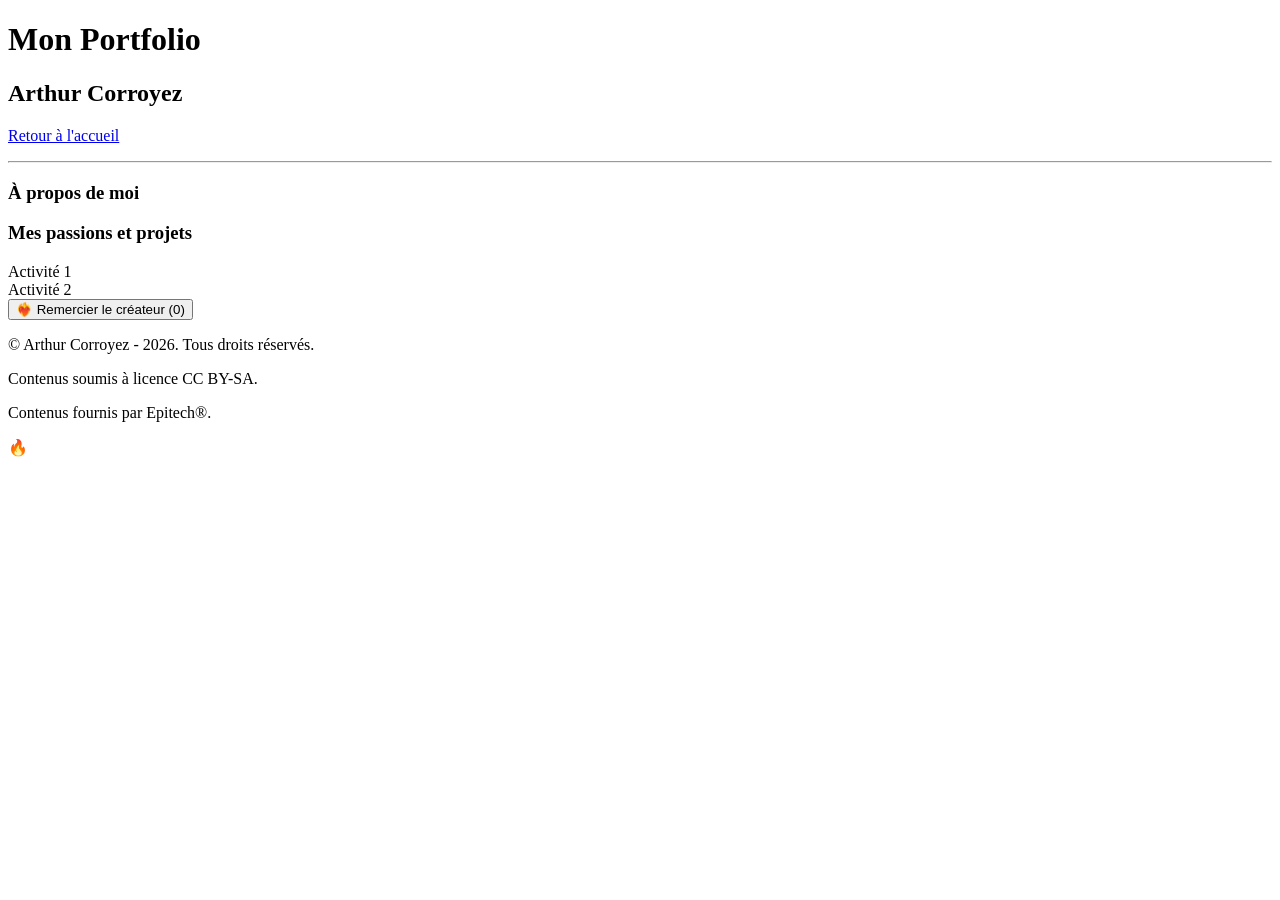
==== index.html @ 4fb03851 "Change stylesheet link from home.css to style.css" ====
<!DOCTYPE html>
<html lang="fr">
<head>
    <meta charset="UTF-8">
    <meta name="viewport" content="width=device-width, initial-scale=1.0">
    <title>Mon Portfolio - Arthur Corroyez</title>
    <link rel="stylesheet" href="./style.css">
</head>
<body>
    <header>
        <h1>Mon Portfolio</h1>
        <h2>Arthur Corroyez</h2>
        <p><a href="home.html">Retour à l'accueil</a></p>
    </header><hr />

    <main>
        <section>
            <h3>À propos de moi</h3>
        </section>

        <section>
            <h3>Mes passions et projets</h3>
            <div class="grid skills-container">
                <div class="skill-tag">Activité 1</div>
                <div class="skill-tag">Activité 2</div>
            </div>
        </section>
    </main>

    <footer class="footer">
        <button id="btn-like" class="like btn">❤️‍🔥 Remercier le créateur (0)</button>
        <p>© Arthur Corroyez - 2026. Tous droits réservés.</p>
        <p>Contenus soumis à licence CC BY-SA.</p>
        <p>Contenus fournis par Epitech®.</p>
    </footer>
    <script src="script.js"></script>
</body>
</html>
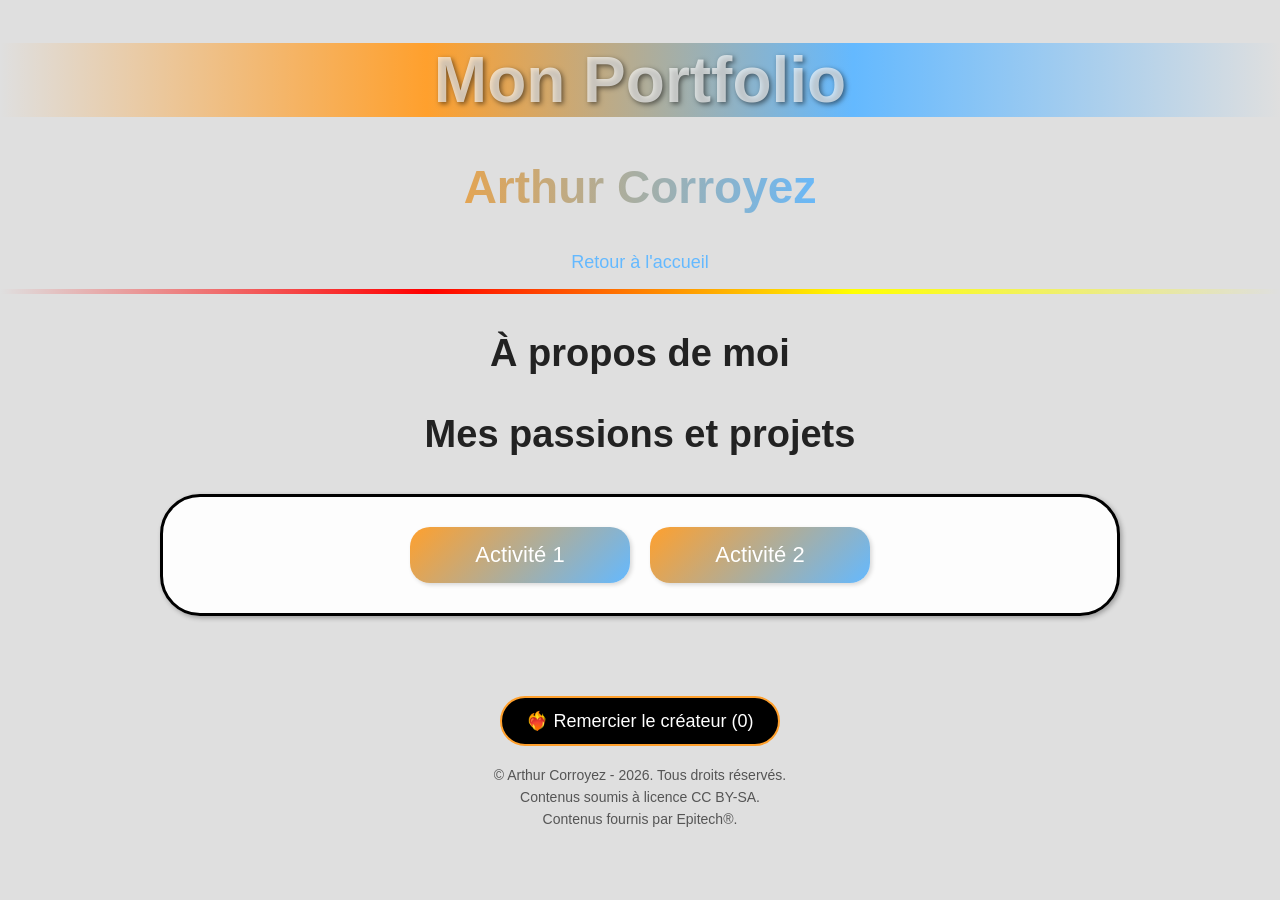
==== commit 51fbd66e: "Update index.html" ====
--- a/index.html
+++ b/index.html
@@ -4,6 +4,7 @@
     <meta charset="UTF-8">
     <meta name="viewport" content="width=device-width, initial-scale=1.0">
     <title>Mon Portfolio - Arthur Corroyez</title>
+    <link rel="icon" type="image/png" href="/Favicon-512-150x150.png">
     <link rel="stylesheet" href="./style.css">
 </head>
 <body>
--- a/style.css
+++ b/style.css
@@ -0,0 +1,173 @@
+body {
+    background: #dfdfdf;
+    scrollbar-color: rgba(155, 100, 120, 1) #dfdfdf; 
+    margin: 0;
+    padding-top: 0px;
+}
+* {
+    font-family: Impact, Haettenschweiler, 'Arial Narrow Bold', sans-serif;
+    font-display: auto;
+    text-align: center;
+    box-sizing: border-box;
+    position: relative;
+}
+header {
+    position: relative;
+    color: #000;
+}
+header a {
+    color: rgb(100, 185, 255);
+    font-size: 18px;
+    text-decoration: none;
+}
+header a:hover {
+    text-decoration: underline;
+    color: rgb(255, 160, 45);
+}
+h1 {
+    font-size: 64px;
+    font-weight: bolder;
+    color: rgba(255, 255, 255, 0.65);
+    background: linear-gradient(to right, rgba(0, 0, 0, 0), rgb(255, 160, 45), rgb(100, 185, 255), rgba(0, 0, 0, 0));
+    text-shadow: 2px 2px 5px rgba(0, 0, 0, 0.5);
+}
+h2 {
+    font-size: 46px;
+    background: linear-gradient(to right, rgb(255, 160, 45) 30%, rgb(100, 185, 255), #ffffff);
+    background-clip: text;
+    -webkit-background-clip: text;
+    -webkit-text-fill-color: transparent;
+}
+h3 {
+    font-size: 38px;
+    color: #222;
+}
+hr {
+    background: linear-gradient(to right, rgba(0, 0, 0, 0), red, yellow, rgba(0, 0, 0, 0));
+    height: 5px;
+    border: 0;
+}
+
+/* Activités */
+.skills-container {
+    border: 3px solid #000;
+    border-radius: 40px;
+    box-shadow: 2px 2px 5px rgba(0, 0, 0, 0.3);
+    width: 75%;
+    margin: 20px auto;
+    background: #fdfdfdfd;
+    padding: 30px;
+
+    display: flex;
+    flex-wrap: wrap;
+    justify-content: center;
+    gap: 20px;
+}
+.skill-tag {
+    background: linear-gradient(135deg, rgb(255, 160, 45), rgb(100, 185, 255));
+    color: white;
+    padding: 15px 25px;
+    border-radius: 20px;
+    font-size: 22px;
+    box-shadow: 2px 2px 4px rgba(0, 0, 0, 0.15);
+    flex: 1;
+    min-width: 140px;
+    max-width: 220px;
+    transition: transform 0.2s ease;
+}
+.skill-tag:hover {
+    transform: scale(1.05);
+}
+
+/* Zone de pied de page */
+.footer {
+    margin-top: 60px;
+    padding: 20px;
+}
+
+.footer p {
+    font-size: 14px;
+    color: #555;
+    margin: 6px 0;
+}
+
+/* Bouton */
+.like {
+    background: #000;
+    color: #fff;
+    border: 2px solid rgb(255, 160, 45);
+    padding: 12px 24px;
+    font-size: 18px;
+    border-radius: 30px;
+    cursor: pointer;
+    transition: all 0.2s ease;
+    margin-bottom: 15px;
+}
+.like:hover {
+    background: rgb(255, 160, 45);
+    color: #000;
+    box-shadow: 0 0 12px rgb(255, 160, 45);
+}
+
+
+/* == FAIT AVEC IA (pour plus de style) == */
+
+/* Style des particules de flammes */
+.flame-particle {
+    position: fixed;
+    pointer-events: none;
+    font-size: 24px;
+    z-index: 9999;
+    /* On utilise la variable CSS envoyée par le JS pour la taille */
+    animation: fadeAndFly 0.8s ease-out forwards;
+}
+
+/* Animation mise à jour pour le mode survolté */
+@keyframes fadeAndFly {
+    0% {
+        transform: translate(-50%, -50%) scale(calc(1 * var(--scale-mult, 1))) translateY(0);
+        opacity: 1;
+    }
+    100% {
+        transform: translate(-50%, -50%) scale(calc(1.6 * var(--scale-mult, 1))) translateY(-120px) rotate(25deg);
+        opacity: 0;
+    }
+}
+
+.mega-flame {
+    position: fixed;
+    bottom: -150px;
+    left: 50%;
+    transform: translateX(-50%) scale(0);
+    font-size: 350px; /* Taille gigantesque */
+    opacity: 0;
+    z-index: 9998;
+    pointer-events: none; /* Ne bloque pas les clics sur la page */
+    transition: transform 0.1s ease, opacity 0.2s ease;
+    filter: blur(4px); /* Léger flou pour un effet d'ambiance de chaleur */
+}
+
+/* Quand la flamme géante s'active */
+.mega-flame.active {
+    opacity: 0.4; /* Transparente pour laisser le texte visible derrière */
+    transform: translateX(-50%) scale(var(--mega-scale, 1));
+}
+
+/* Classe CSS injectée pour faire trembler tout l'écran */
+.shake-screen {
+    animation: tremblement 0.1s infinite;
+}
+
+@keyframes tremblement {
+    0% { transform: translate(2px, 1px) rotate(0deg); }
+    10% { transform: translate(-1px, -2px) rotate(-1deg); }
+    20% { transform: translate(-3px, 0px) rotate(1deg); }
+    30% { transform: translate(0px, 2px) rotate(0deg); }
+    40% { transform: translate(1px, -1px) rotate(1deg); }
+    50% { transform: translate(-1px, 2px) rotate(-1deg); }
+    60% { transform: translate(-3px, 1px) rotate(0deg); }
+    70% { transform: translate(2px, 1px) rotate(-1deg); }
+    80% { transform: translate(-1px, -1px) rotate(1deg); }
+    90% { transform: translate(2px, 2px) rotate(0deg); }
+    100% { transform: translate(1px, -2px) rotate(-1deg); }
+}
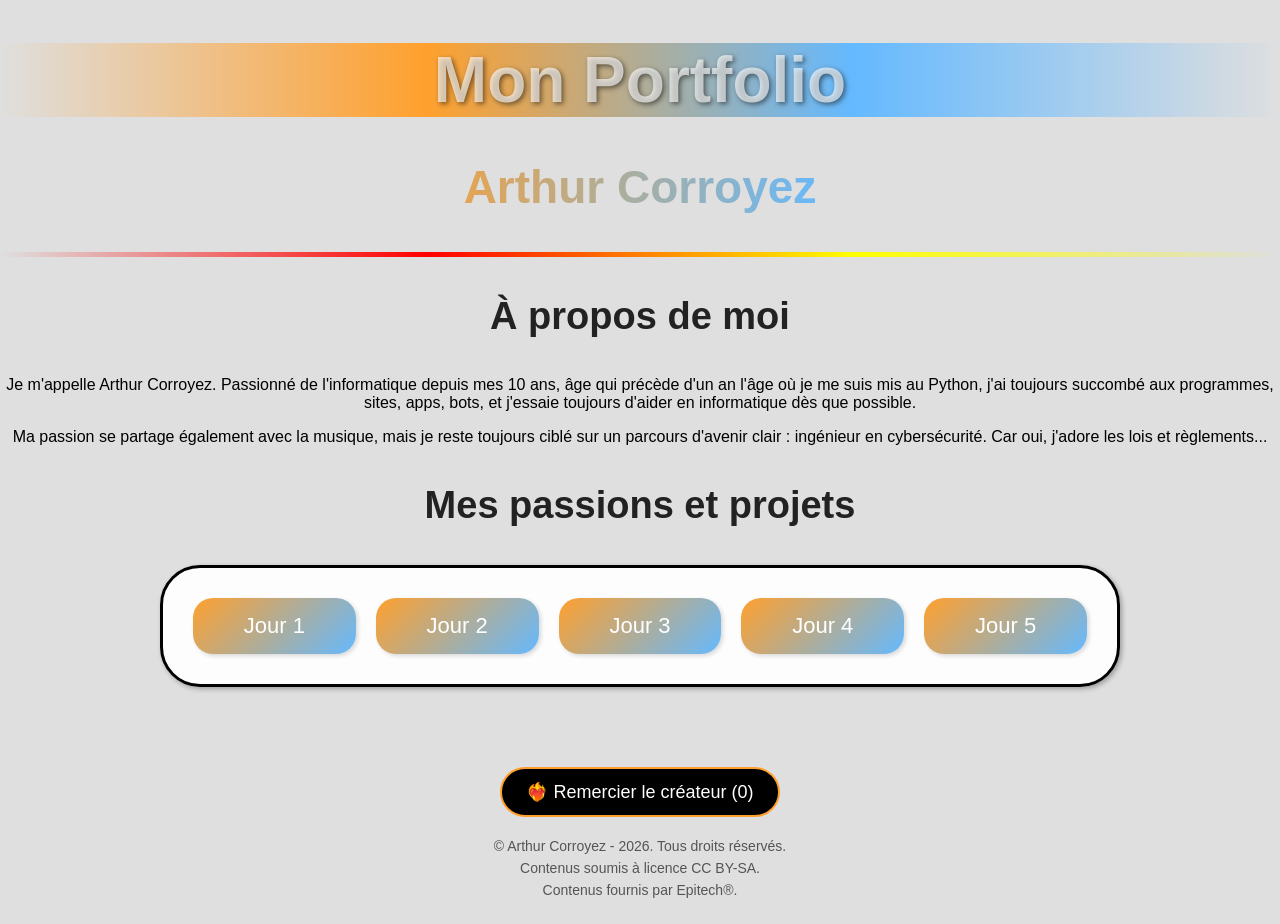
==== commit 8a727463: "Enhance portfolio with personal details and skills Added personal introduction and updated skill tag" ====
--- a/index.html
+++ b/index.html
@@ -4,26 +4,30 @@
     <meta charset="UTF-8">
     <meta name="viewport" content="width=device-width, initial-scale=1.0">
     <title>Mon Portfolio - Arthur Corroyez</title>
-    <link rel="icon" type="image/png" href="/Favicon-512-150x150.png">
+    <link rel="icon" type="image/png" href="./Favicon-512-150x150.png" />
     <link rel="stylesheet" href="./style.css">
 </head>
 <body>
     <header>
         <h1>Mon Portfolio</h1>
         <h2>Arthur Corroyez</h2>
-        <p><a href="home.html">Retour à l'accueil</a></p>
     </header><hr />
 
     <main>
         <section>
             <h3>À propos de moi</h3>
+            <p>Je m'appelle Arthur Corroyez. Passionné de l'informatique depuis mes 10 ans, âge qui précède d'un an l'âge où je me suis mis au Python, j'ai toujours succombé aux programmes, sites, apps, bots, et j'essaie toujours d'aider en informatique dès que possible.</p>
+            <p>Ma passion se partage également avec la musique, mais je reste toujours ciblé sur un parcours d'avenir clair : ingénieur en cybersécurité. Car oui, j'adore les lois et règlements...</p>
         </section>
 
         <section>
             <h3>Mes passions et projets</h3>
             <div class="grid skills-container">
-                <div class="skill-tag">Activité 1</div>
-                <div class="skill-tag">Activité 2</div>
+                <div class="skill-tag">Jour 1</div>
+                <div class="skill-tag">Jour 2</div>
+                <div class="skill-tag">Jour 3</div>
+                <div class="skill-tag">Jour 4</div>
+                <div class="skill-tag">Jour 5</div>
             </div>
         </section>
     </main>
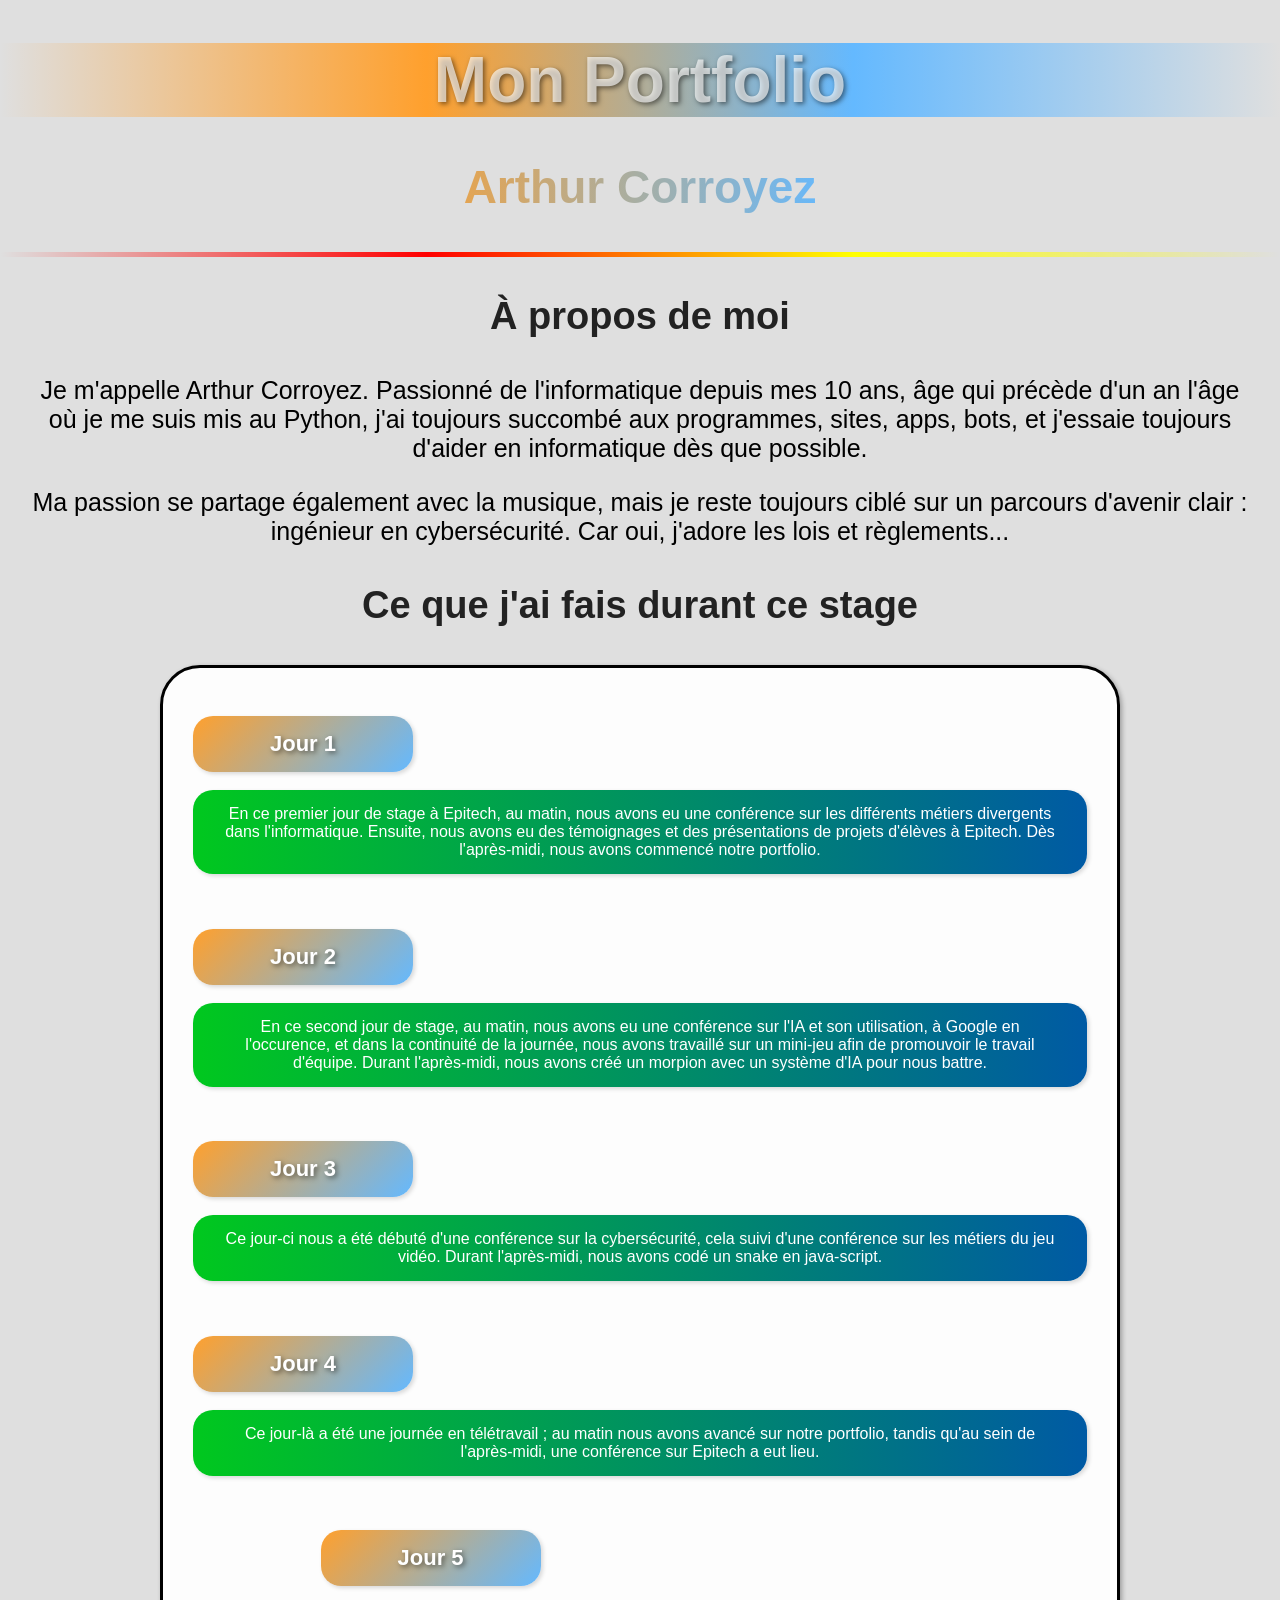
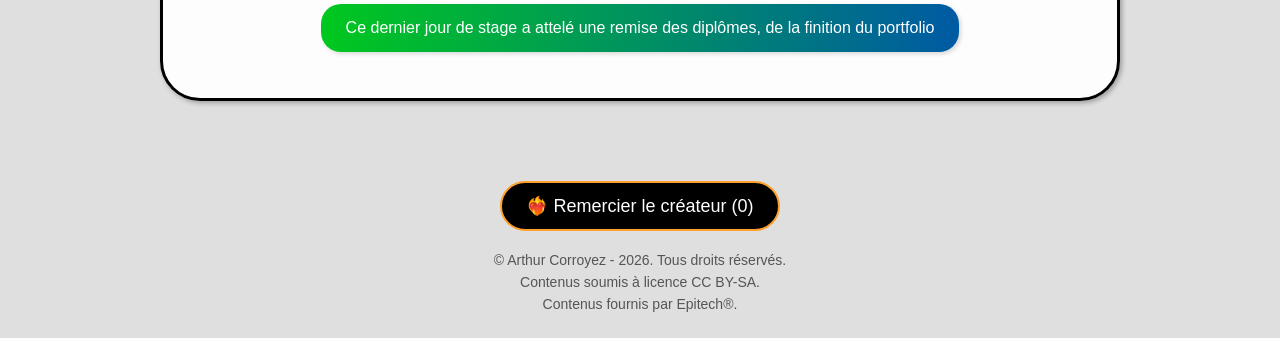
==== commit a36af567: "Update portfolio sections with detailed descriptions of internship activities and enhance skill tag " ====
--- a/index.html
+++ b/index.html
@@ -21,13 +21,28 @@
         </section>
 
         <section>
-            <h3>Mes passions et projets</h3>
+            <h3>Ce que j'ai fais durant ce stage</h3>
             <div class="grid skills-container">
-                <div class="skill-tag">Jour 1</div>
-                <div class="skill-tag">Jour 2</div>
-                <div class="skill-tag">Jour 3</div>
-                <div class="skill-tag">Jour 4</div>
-                <div class="skill-tag">Jour 5</div>
+                <div class="skill-tag">
+                    <h1>Jour 1</h1>
+                    <p>En ce premier jour de stage à Epitech, au matin, nous avons eu une conférence sur les différents métiers divergents dans l'informatique. Ensuite, nous avons eu des témoignages et des présentations de projets d'élèves à Epitech. Dès l'après-midi, nous avons commencé notre portfolio.</p>
+                </div>
+                <div class="skill-tag">
+                    <h1>Jour 2</h1>
+                    <p>En ce second jour de stage, au matin, nous avons eu une conférence sur l'IA et son utilisation, à Google en l'occurence, et dans la continuité de la journée, nous avons travaillé sur un mini-jeu afin de promouvoir le travail d'équipe. Durant l'après-midi, nous avons créé un morpion avec un système d'IA pour nous battre.</p>
+                </div>
+                <div class="skill-tag">
+                    <h1>Jour 3</h1>
+                    <p>Ce jour-ci nous a été débuté d'une conférence sur la cybersécurité, cela suivi d'une conférence sur les métiers du jeu vidéo. Durant l'après-midi, nous avons codé un snake en java-script.</p>
+                </div>
+                <div class="skill-tag">
+                    <h1>Jour 4</h1>
+                    <p>Ce jour-là a été une journée en télétravail ; au matin nous avons avancé sur notre portfolio, tandis qu'au sein de l'après-midi, une conférence sur Epitech a eut lieu.</p>
+                </div>
+                <div class="skill-tag">
+                    <h1>Jour 5</h1>
+                    <p>Ce dernier jour de stage a attelé une remise des diplômes, de la finition du portfolio</p>
+                </div>
             </div>
         </section>
     </main>
--- a/style.css
+++ b/style.css
@@ -47,6 +47,11 @@
     height: 5px;
     border: 0;
 }
+p {
+    padding-left: 25px;
+    padding-right: 25px;
+    font-size: 25px;
+}
 
 /* Activités */
 .skills-container {
@@ -63,22 +68,27 @@
     justify-content: center;
     gap: 20px;
 }
-.skill-tag {
+.skill-tag h1 {
     background: linear-gradient(135deg, rgb(255, 160, 45), rgb(100, 185, 255));
     color: white;
     padding: 15px 25px;
     border-radius: 20px;
-    font-size: 22px;
     box-shadow: 2px 2px 4px rgba(0, 0, 0, 0.15);
     flex: 1;
     min-width: 140px;
     max-width: 220px;
-    transition: transform 0.2s ease;
+    font-size: 22px;
 }
-.skill-tag:hover {
-    transform: scale(1.05);
+.skill-tag p {
+    background: linear-gradient(to right, rgb(0, 200, 30), rgb(0, 90, 164));
+    color: white;
+    padding: 15px 25px;
+    border-radius: 20px;
+    box-shadow: 2px 2px 4px rgba(0, 0, 0, 0.15);
+    flex: 1;
+    font-size: 16px;
+    font-family: 'Lucida Sans', 'Lucida Sans Regular', 'Lucida Grande', 'Lucida Sans Unicode', Geneva, Verdana, sans-serif;
 }
-
 /* Zone de pied de page */
 .footer {
     margin-top: 60px;
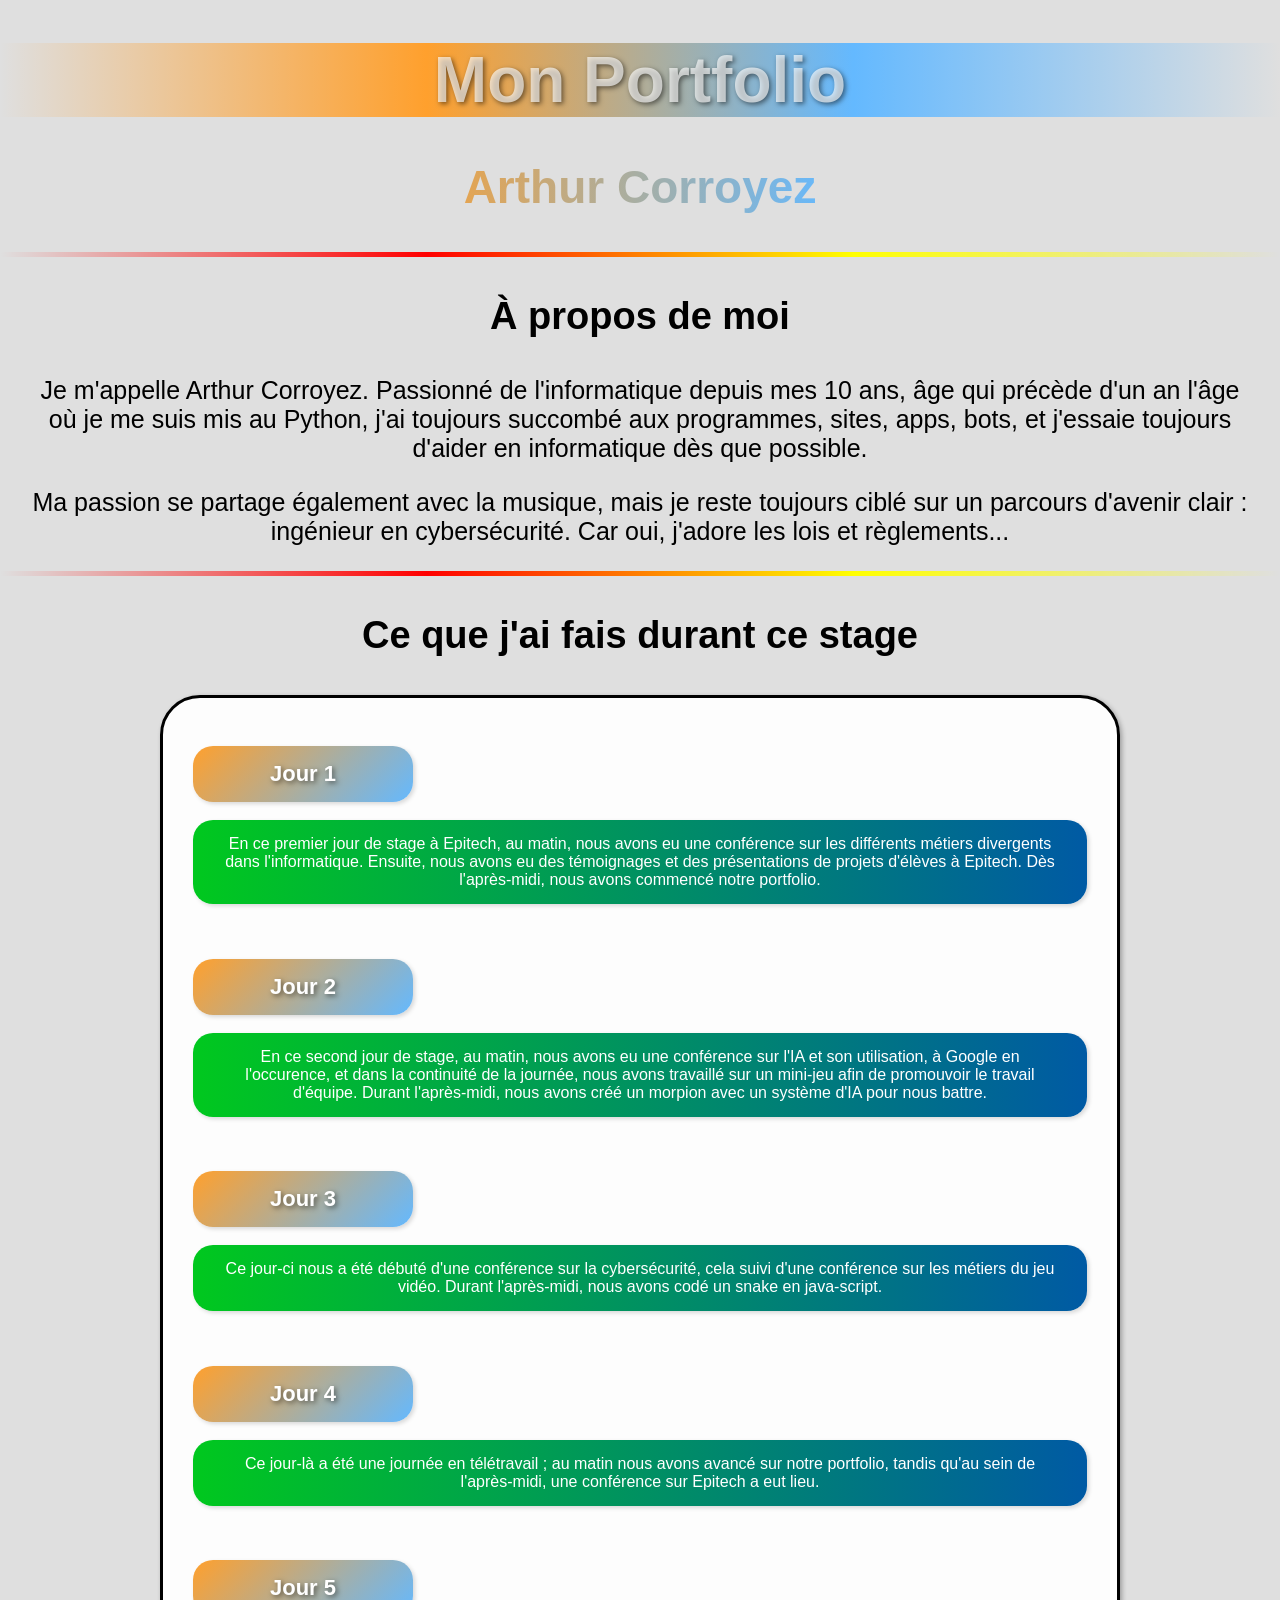
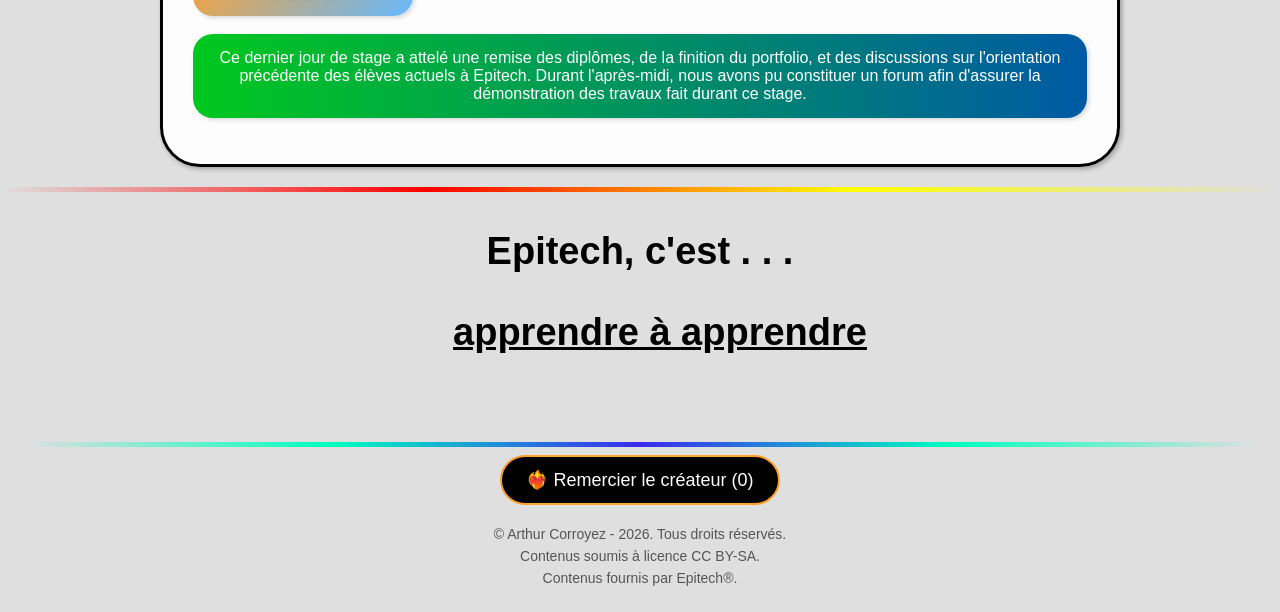
==== commit 102653ad: "Update index.html and style.css to enhance content and styling" ====
--- a/index.html
+++ b/index.html
@@ -19,7 +19,7 @@
             <p>Je m'appelle Arthur Corroyez. Passionné de l'informatique depuis mes 10 ans, âge qui précède d'un an l'âge où je me suis mis au Python, j'ai toujours succombé aux programmes, sites, apps, bots, et j'essaie toujours d'aider en informatique dès que possible.</p>
             <p>Ma passion se partage également avec la musique, mais je reste toujours ciblé sur un parcours d'avenir clair : ingénieur en cybersécurité. Car oui, j'adore les lois et règlements...</p>
         </section>
-
+        <hr />
         <section>
             <h3>Ce que j'ai fais durant ce stage</h3>
             <div class="grid skills-container">
@@ -41,13 +41,18 @@
                 </div>
                 <div class="skill-tag">
                     <h1>Jour 5</h1>
-                    <p>Ce dernier jour de stage a attelé une remise des diplômes, de la finition du portfolio</p>
+                    <p>Ce dernier jour de stage a attelé une remise des diplômes, de la finition du portfolio, et des discussions sur l'orientation précédente des élèves actuels à Epitech. Durant l'après-midi, nous avons pu constituer un forum afin d'assurer la démonstration des travaux fait durant ce stage.</p>
                 </div>
             </div>
+        </section>
+        <hr />
+        <section>
+            <h3>Epitech, c'est . . .<ul>apprendre à apprendre</ul></h3>
         </section>
     </main>
 
     <footer class="footer">
+        <hr style="background: linear-gradient(to right, rgba(0, 0, 0, 0), rgb(0, 255, 191), rgb(60, 43, 239), rgb(0, 255, 191), rgba(0, 0, 0, 0)); height: 5px; border: 0" />
         <button id="btn-like" class="like btn">❤️‍🔥 Remercier le créateur (0)</button>
         <p>© Arthur Corroyez - 2026. Tous droits réservés.</p>
         <p>Contenus soumis à licence CC BY-SA.</p>
--- a/style.css
+++ b/style.css
@@ -40,7 +40,11 @@
 }
 h3 {
     font-size: 38px;
-    color: #222;
+    color: #000000;
+    padding-bottom: 0px;
+    padding-top: 0px;
+    padding-left: 0px;
+    padding-right: 0px;
 }
 hr {
     background: linear-gradient(to right, rgba(0, 0, 0, 0), red, yellow, rgba(0, 0, 0, 0));
@@ -52,7 +56,9 @@
     padding-right: 25px;
     font-size: 25px;
 }
-
+ul {
+    text-decoration: underline;
+}
 /* Activités */
 .skills-container {
     border: 3px solid #000;
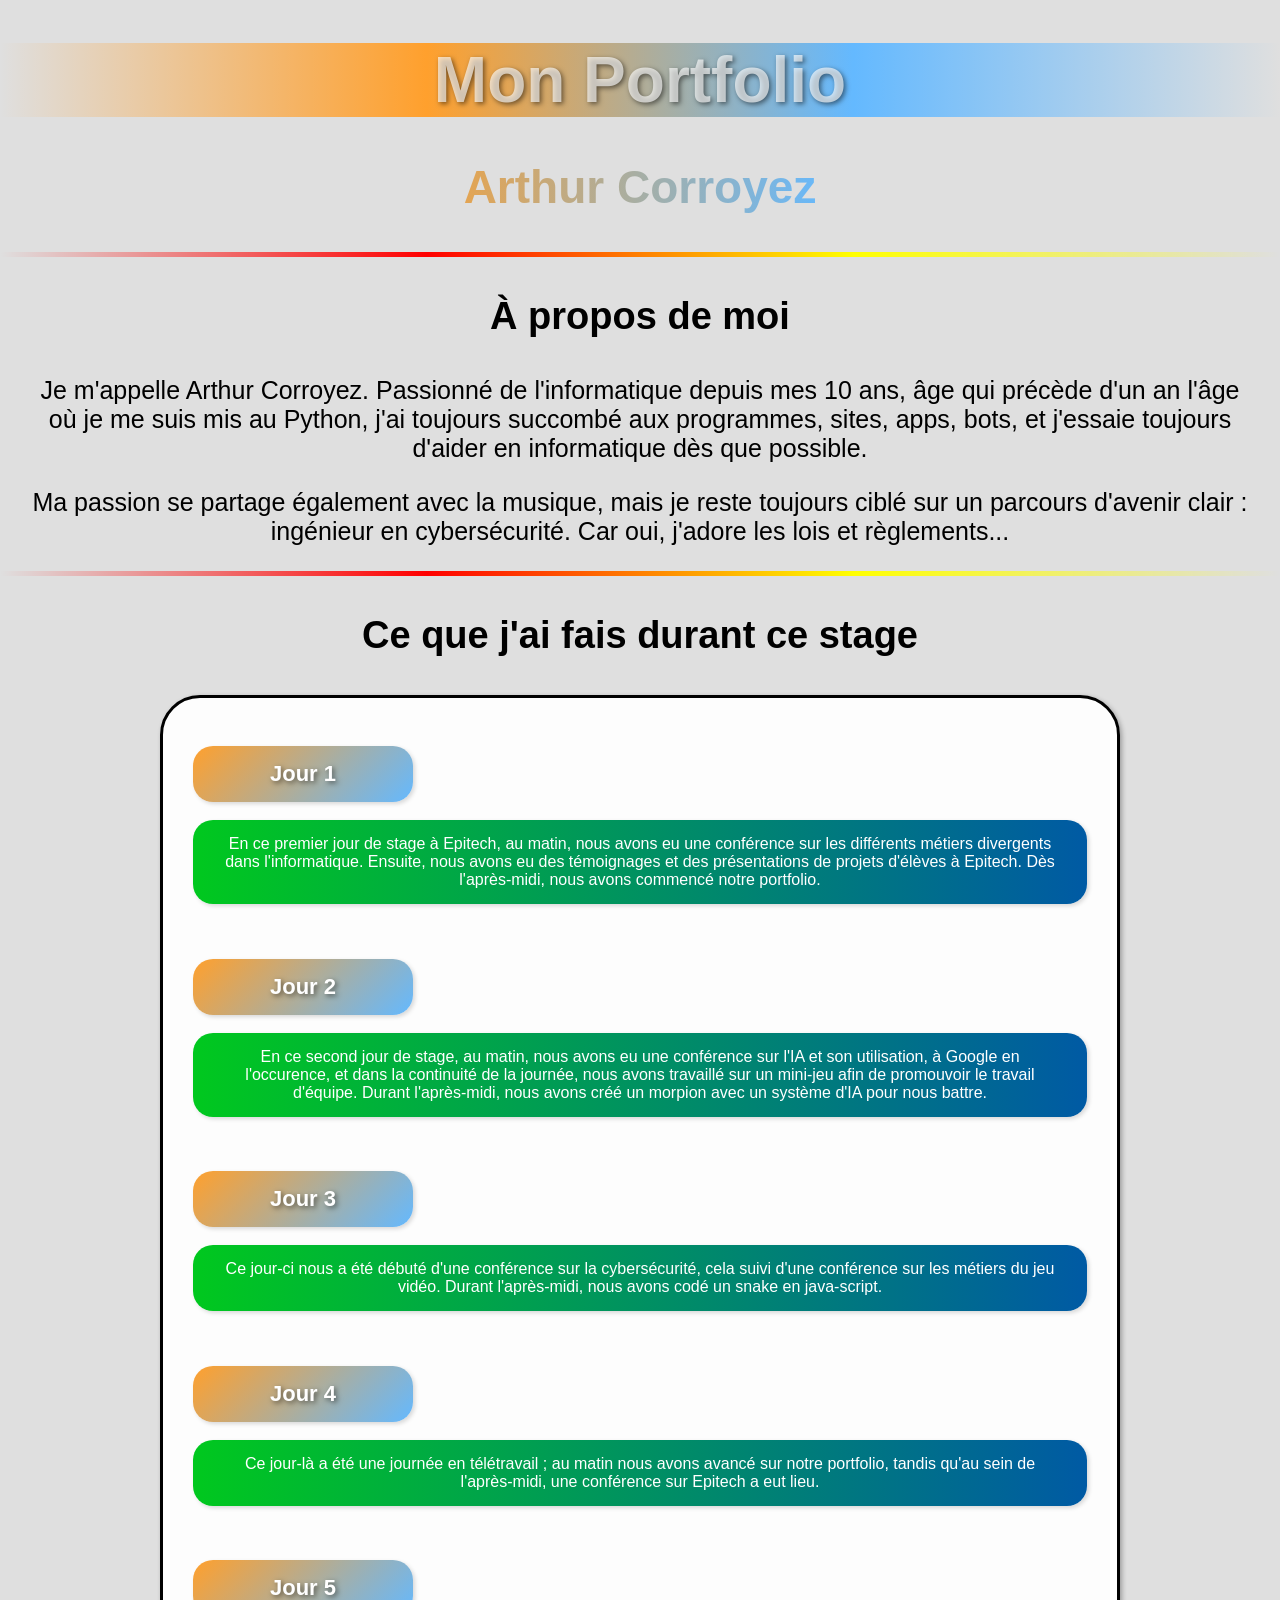
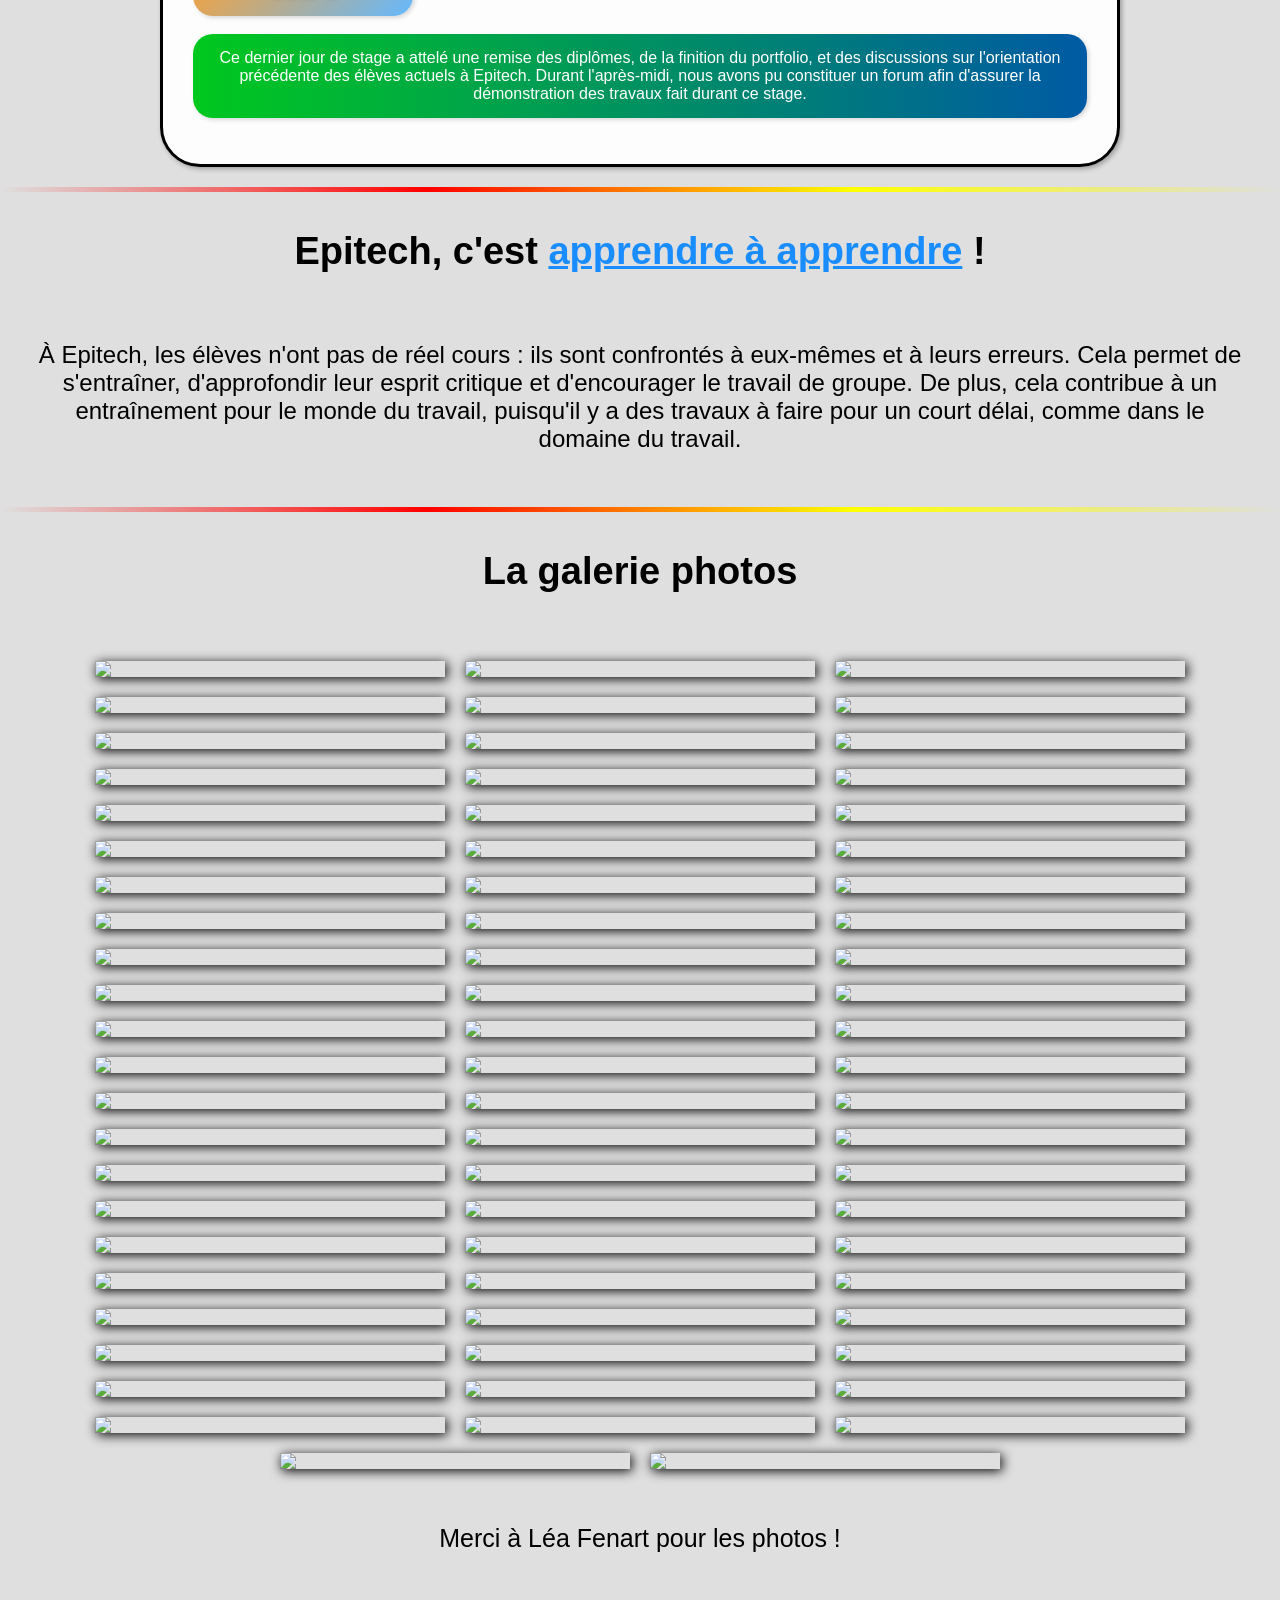
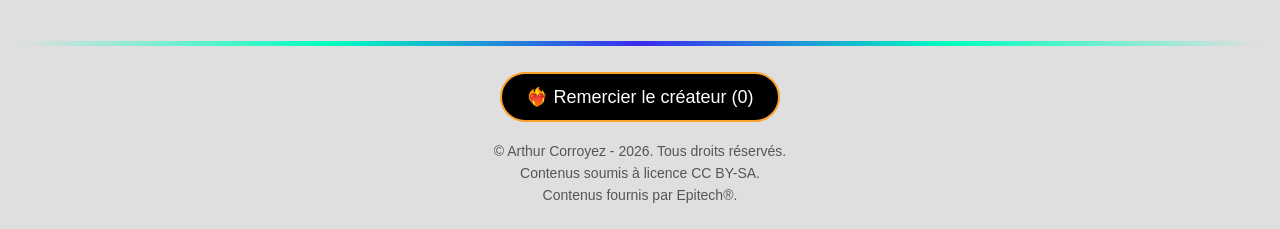
==== commit 2dc4e87f: "Enhance index.html content and styling, add photo gallery, and update CSS for improved layout" ====
--- a/index.html
+++ b/index.html
@@ -47,16 +47,93 @@
         </section>
         <hr />
         <section>
-            <h3>Epitech, c'est . . .<ul>apprendre à apprendre</ul></h3>
+            <h3>Epitech, c'est <stylise style="color:rgb(25, 140, 255)">apprendre à apprendre</stylise> !</h3>
+            <p style="font-family: sans-serif; font-size: 24px; padding: 30px ;">À Epitech, les élèves n'ont pas de réel cours : ils sont confrontés à eux-mêmes et à leurs erreurs. Cela permet de s'entraîner, d'approfondir leur esprit critique et d'encourager le travail de groupe. De plus, cela contribue à un entraînement pour le monde du travail, puisqu'il y a des travaux à faire pour un court délai, comme dans le domaine du travail.</p>
+        </section>
+        <hr />
+        <section>
+            <h3>La galerie photos</h3>
+            <div class="images">
+                <img class="img" src="./photos/1 (1).jpg">
+                <img class="img" src="./photos/1 (2).jpg">
+                <img class="img" src="./photos/1 (3).jpg">
+                <img class="img" src="./photos/1 (4).jpg">
+                <img class="img" src="./photos/1 (5).jpg">
+                <img class="img" src="./photos/1 (6).jpg">
+                <img class="img" src="./photos/1 (7).jpg">
+                <img class="img" src="./photos/1 (8).jpg">
+                <img class="img" src="./photos/1 (9).jpg">
+                <img class="img" src="./photos/1 (10).jpg">
+                <img class="img" src="./photos/1 (11).jpg">
+                <img class="img" src="./photos/1 (12).jpg">
+                <img class="img" src="./photos/1 (13).jpg">
+                <img class="img" src="./photos/1 (14).jpg">
+                <img class="img" src="./photos/1 (15).jpg">
+                <img class="img" src="./photos/1 (16).jpg">
+                <img class="img" src="./photos/1 (17).jpg">
+                <img class="img" src="./photos/1 (18).jpg">
+                <img class="img" src="./photos/1 (19).jpg">
+                <img class="img" src="./photos/1 (20).jpg">
+                <img class="img" src="./photos/1 (21).jpg">
+                <img class="img" src="./photos/1 (22).jpg">
+                <img class="img" src="./photos/1 (23).jpg">
+                <img class="img" src="./photos/1 (24).jpg">
+                <img class="img" src="./photos/1 (25).jpg">
+                <img class="img" src="./photos/1 (26).jpg">
+                <img class="img" src="./photos/1 (27).jpg">
+                <img class="img" src="./photos/1 (28).jpg">
+                <img class="img" src="./photos/1 (29).jpg">
+                <img class="img" src="./photos/1 (30).jpg">
+                <img class="img" src="./photos/1 (31).jpg">
+                <img class="img" src="./photos/1 (32).jpg">
+                <img class="img" src="./photos/1 (33).jpg">
+                <img class="img" src="./photos/1 (34).jpg">
+                <img class="img" src="./photos/1 (35).jpg">
+                <img class="img" src="./photos/1 (36).jpg">
+                <img class="img" src="./photos/1 (37).jpg">
+                <img class="img" src="./photos/1 (38).jpg">
+                <img class="img" src="./photos/1 (39).jpg">
+                <img class="img" src="./photos/1 (40).jpg">
+                <img class="img" src="./photos/1 (41).jpg">
+                <img class="img" src="./photos/1 (42).jpg">
+                <img class="img" src="./photos/1 (43).jpg">
+                <img class="img" src="./photos/1 (44).jpg">
+                <img class="img" src="./photos/1 (45).jpg">
+                <img class="img" src="./photos/1 (46).jpg">
+                <img class="img" src="./photos/1 (47).jpg">
+                <img class="img" src="./photos/1 (48).jpg">
+                <img class="img" src="./photos/1 (49).jpg">
+                <img class="img" src="./photos/1 (50).jpg">
+                <img class="img" src="./photos/1 (51).jpg">
+                <img class="img" src="./photos/1 (52).jpg">
+                <img class="img" src="./photos/1 (53).jpg">
+                <img class="img" src="./photos/1 (54).jpg">
+                <img class="img" src="./photos/1 (55).jpg">
+                <img class="img" src="./photos/1 (56).jpg">
+                <img class="img" src="./photos/1 (57).jpg">
+                <img class="img" src="./photos/1 (58).jpg">
+                <img class="img" src="./photos/1 (59).jpg">
+                <img class="img" src="./photos/1 (60).jpg">
+                <img class="img" src="./photos/1 (61).jpg">
+                <img class="img" src="./photos/1 (62).jpg">
+                <img class="img" src="./photos/1 (63).jpg">
+                <img class="img" src="./photos/1 (64).jpg">
+                <img class="img" src="./photos/1 (65).jpg">
+                <img class="img" src="./photos/1 (66).jpg">
+                <img class="img" src="./photos/1 (67).jpg">
+                <img class="img" src="./photos/1 (68).jpg">
+            </div>
+            <p style="font-family: sans-serif;">Merci à Léa Fenart pour les photos !</p>
         </section>
     </main>
 
     <footer class="footer">
         <hr style="background: linear-gradient(to right, rgba(0, 0, 0, 0), rgb(0, 255, 191), rgb(60, 43, 239), rgb(0, 255, 191), rgba(0, 0, 0, 0)); height: 5px; border: 0" />
+        <br />
         <button id="btn-like" class="like btn">❤️‍🔥 Remercier le créateur (0)</button>
-        <p>© Arthur Corroyez - 2026. Tous droits réservés.</p>
-        <p>Contenus soumis à licence CC BY-SA.</p>
-        <p>Contenus fournis par Epitech®.</p>
+        <p style="font-family: sans-serif;">© Arthur Corroyez - 2026. Tous droits réservés.</p>
+        <p style="font-family: sans-serif;">Contenus soumis à licence CC BY-SA.</p>
+        <p style="font-family: sans-serif;">Contenus fournis par Epitech®.</p>
     </footer>
     <script src="script.js"></script>
 </body>
--- a/style.css
+++ b/style.css
@@ -56,10 +56,10 @@
     padding-right: 25px;
     font-size: 25px;
 }
-ul {
+stylise {
     text-decoration: underline;
 }
-/* Activités */
+
 .skills-container {
     border: 3px solid #000;
     border-radius: 40px;
@@ -95,7 +95,7 @@
     font-size: 16px;
     font-family: 'Lucida Sans', 'Lucida Sans Regular', 'Lucida Grande', 'Lucida Sans Unicode', Geneva, Verdana, sans-serif;
 }
-/* Zone de pied de page */
+
 .footer {
     margin-top: 60px;
     padding: 20px;
@@ -107,7 +107,6 @@
     margin: 6px 0;
 }
 
-/* Bouton */
 .like {
     background: #000;
     color: #fff;
@@ -125,6 +124,20 @@
     box-shadow: 0 0 12px rgb(255, 160, 45);
 }
 
+img {
+    width: 350px;
+    box-shadow: 2px 2px 12px rgb(0,0,0);
+}
+
+.images {
+    width: 95%;
+    margin: 20px auto;
+    padding: 30px;
+    display: flex;
+    flex-wrap: wrap;
+    justify-content: center;
+    gap: 20px;
+}
 
 /* == FAIT AVEC IA (pour plus de style) == */
 
